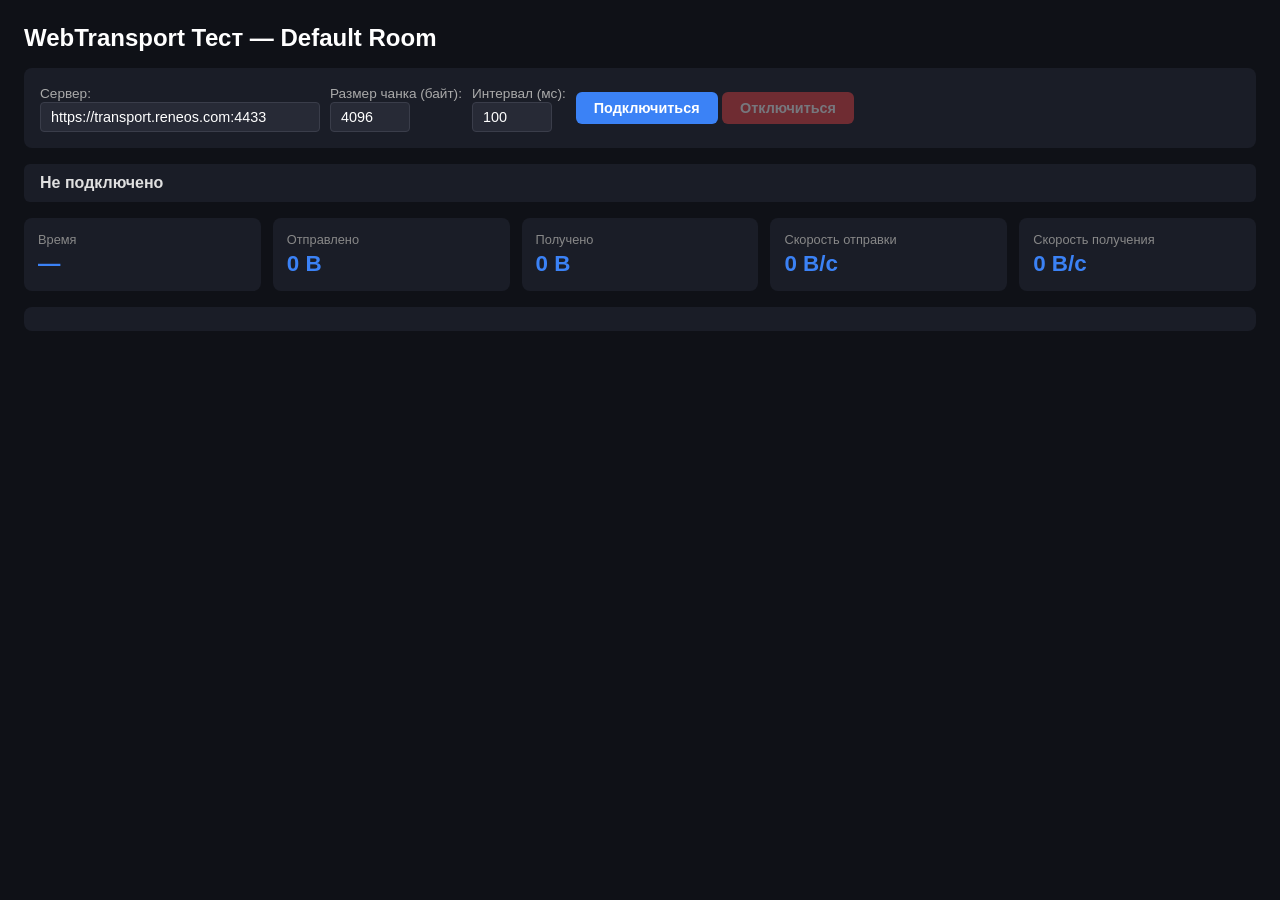
==== test.html @ 484578df "Fix keepalive: 3s client ping + remove auto-connect" ====
<!DOCTYPE html>
<html lang="ru">
<head>
  <meta charset="UTF-8">
  <meta name="viewport" content="width=device-width, initial-scale=1.0">
  <title>WebTransport Тест — Default Room</title>
  <style>
    * { margin: 0; padding: 0; box-sizing: border-box; }
    body {
      font-family: -apple-system, BlinkMacSystemFont, 'Segoe UI', Roboto, sans-serif;
      background: #0f1117; color: #e0e0e0; padding: 24px;
    }
    h1 { margin-bottom: 16px; font-size: 1.5rem; color: #fff; }
    .controls {
      display: flex; flex-wrap: wrap; gap: 10px; align-items: center;
      margin-bottom: 16px; padding: 16px; background: #1a1d27; border-radius: 8px;
    }
    .controls label { font-size: 0.85rem; color: #aaa; }
    .controls input {
      background: #272a36; border: 1px solid #3a3d4a; border-radius: 4px;
      color: #fff; padding: 6px 10px; font-size: 0.9rem; width: 280px;
    }
    .controls input.small { width: 80px; }
    button {
      padding: 8px 18px; border: none; border-radius: 6px; font-size: 0.9rem;
      cursor: pointer; font-weight: 600; transition: opacity .15s;
    }
    button:disabled { opacity: 0.4; cursor: default; }
    .btn-connect { background: #3b82f6; color: #fff; }
    .btn-disconnect { background: #ef4444; color: #fff; }
    #status {
      padding: 10px 16px; margin-bottom: 16px; border-radius: 6px;
      background: #1a1d27; font-weight: 600; font-size: 1rem;
    }
    .metrics {
      display: grid; grid-template-columns: repeat(auto-fit, minmax(200px, 1fr));
      gap: 12px; margin-bottom: 16px;
    }
    .metric {
      background: #1a1d27; border-radius: 8px; padding: 14px;
    }
    .metric .label { font-size: 0.8rem; color: #888; margin-bottom: 4px; }
    .metric .value { font-size: 1.4rem; font-weight: 700; color: #3b82f6; }
    #log {
      background: #1a1d27; border-radius: 8px; padding: 12px;
      max-height: 300px; overflow-y: auto; font-family: 'Consolas', monospace;
      font-size: 0.82rem; line-height: 1.6;
    }
    #log .entry { border-bottom: 1px solid #272a36; padding: 2px 0; }
    #log .time { color: #666; }
  </style>
</head>
<body>

<h1>WebTransport Тест — Default Room</h1>

<div class="controls">
  <div>
    <label>Сервер:</label><br>
    <input id="serverUrl" value="https://transport.reneos.com:4433">
  </div>
  <div>
    <label>Размер чанка (байт):</label><br>
    <input id="chunkSize" class="small" type="number" value="4096" min="64" max="1048576">
  </div>
  <div>
    <label>Интервал (мс):</label><br>
    <input id="intervalMs" class="small" type="number" value="100" min="10" max="5000">
  </div>
  <div>
    <button id="connectBtn" class="btn-connect" onclick="startTest()">Подключиться</button>
    <button id="disconnectBtn" class="btn-disconnect" onclick="stopTest()" disabled>Отключиться</button>
  </div>
</div>

<div id="status">Не подключено</div>

<div class="metrics">
  <div class="metric"><div class="label">Время</div><div class="value"><span id="mTime">—</span></div></div>
  <div class="metric"><div class="label">Отправлено</div><div class="value"><span id="mSent">0 B</span></div></div>
  <div class="metric"><div class="label">Получено</div><div class="value"><span id="mRecv">0 B</span></div></div>
  <div class="metric"><div class="label">Скорость отправки</div><div class="value"><span id="mSendSpeed">0 B/с</span></div></div>
  <div class="metric"><div class="label">Скорость получения</div><div class="value"><span id="mRecvSpeed">0 B/с</span></div></div>
</div>

<div id="log"></div>

<script>
// ─── Протокол ───
const MSG_KEEPALIVE    = 0x00
const MSG_JOIN_DEFAULT = 0x07
const MSG_CALL_CREATED = 0x06
const MSG_CALL_READY   = 0x03
const MSG_PEER_LEFT    = 0x04
const MSG_ERROR        = 0x05
const MEDIA_VIDEO      = 0x10

// ─── Состояние ───
let transport = null
let datagramWriter = null
let keepAliveTimer = null
let sendInterval = null
let metricsTimer = null
let startTime = null
let bytesSent = 0
let bytesReceived = 0
let mediaWriter = null

// ─── UI helpers ───
function logMsg(msg) {
  const el = document.getElementById('log')
  const d = document.createElement('div')
  d.className = 'entry'
  const t = new Date().toLocaleTimeString()
  d.innerHTML = `<span class="time">${t}</span> ${msg}`
  el.prepend(d)
}

function setStatus(text) {
  document.getElementById('status').textContent = text
}

function formatBytes(b) {
  if (b < 1024) return b + ' B'
  if (b < 1024 * 1024) return (b / 1024).toFixed(1) + ' KB'
  if (b < 1024 * 1024 * 1024) return (b / (1024 * 1024)).toFixed(1) + ' MB'
  return (b / (1024 * 1024 * 1024)).toFixed(2) + ' GB'
}

function updateMetrics() {
  if (!startTime) return
  const elapsed = (Date.now() - startTime) / 1000
  document.getElementById('mTime').textContent = elapsed.toFixed(1) + ' сек'
  document.getElementById('mSent').textContent = formatBytes(bytesSent)
  document.getElementById('mRecv').textContent = formatBytes(bytesReceived)
  document.getElementById('mSendSpeed').textContent =
    elapsed > 0 ? formatBytes(bytesSent / elapsed) + '/с' : '0 B/с'
  document.getElementById('mRecvSpeed').textContent =
    elapsed > 0 ? formatBytes(bytesReceived / elapsed) + '/с' : '0 B/с'
}

// ─── Подключение ───
async function startTest() {
  const url = document.getElementById('serverUrl').value.trim()
  if (!url) return

  setStatus('Подключение...')
  document.getElementById('connectBtn').disabled = true

  try {
    transport = new WebTransport(url)
    await transport.ready
    logMsg('Подключено к серверу')

    datagramWriter = transport.datagrams.writable.getWriter()

    // Keep-alive каждые 3 секунды
    keepAliveTimer = setInterval(async () => {
      try { await datagramWriter.write(new Uint8Array([MSG_KEEPALIVE])) }
      catch { /* closed */ }
    }, 3_000)

    // Слушаем datagram-ы и входящие стримы
    listenDatagrams()
    listenIncomingStreams()

    // При закрытии соединения
    transport.closed.then(() => {
      logMsg('Соединение закрыто сервером')
      cleanup()
    }).catch(err => {
      logMsg('Разрыв соединения: ' + err.message)
      cleanup()
    })

    // Отправляем JoinDefault
    await datagramWriter.write(new Uint8Array([MSG_JOIN_DEFAULT]))
    logMsg('Запрос на вход в default room отправлен')
    setStatus('Ожидание второго участника...')

    document.getElementById('disconnectBtn').disabled = false
  } catch (err) {
    logMsg('Ошибка: ' + err.message)
    setStatus('Ошибка подключения')
    document.getElementById('connectBtn').disabled = false
  }
}

// ─── Datagram listener ───
async function listenDatagrams() {
  const reader = transport.datagrams.readable.getReader()
  try {
    while (true) {
      const { value, done } = await reader.read()
      if (done) break
      handleDatagram(value)
    }
  } catch { /* closed */ }
}

function handleDatagram(data) {
  if (!data || data.length === 0) return
  const type = data[0]
  const decoder = new TextDecoder()

  switch (type) {
    case MSG_CALL_CREATED: {
      const key = decoder.decode(data.slice(1, 13))
      logMsg('Комната создана, ключ: <b>' + key + '</b>')
      setStatus('Ожидание второго участника... Ключ: ' + key)
      break
    }
    case MSG_CALL_READY: {
      logMsg('<b>Оба участника подключены — старт обмена!</b>')
      setStatus('Активный обмен данными')
      startDataExchange()
      break
    }
    case MSG_PEER_LEFT: {
      logMsg('Второй участник отключился — завершаем')
      stopTest()
      break
    }
    case MSG_ERROR: {
      const msg = decoder.decode(data.slice(1))
      logMsg('Ошибка от сервера: ' + msg)
      setStatus('Ошибка: ' + msg)
      break
    }
  }
}

// ─── Incoming streams (получение данных) ───
async function listenIncomingStreams() {
  const reader = transport.incomingUnidirectionalStreams.getReader()
  try {
    while (true) {
      const { value: stream, done } = await reader.read()
      if (done) break
      readIncomingStream(stream)
    }
  } catch { /* closed */ }
}

async function readIncomingStream(stream) {
  const reader = stream.getReader()
  let leftover = new Uint8Array(0)

  try {
    while (true) {
      const { value, done } = await reader.read()
      if (done) break

      let data
      if (leftover.length > 0) {
        data = new Uint8Array(leftover.length + value.byteLength)
        data.set(leftover, 0)
        data.set(value, leftover.length)
      } else {
        data = value
      }

      let pos = 0
      while (pos + 5 <= data.length) {
        const view = new DataView(data.buffer, data.byteOffset + pos + 1, 4)
        const payloadLen = view.getUint32(0, false)

        if (pos + 5 + payloadLen > data.length) break

        bytesReceived += 5 + payloadLen
        pos += 5 + payloadLen
      }

      leftover = pos < data.length ? data.slice(pos) : new Uint8Array(0)
    }
  } catch { /* closed */ }
}

// ─── Отправка данных ───
async function startDataExchange() {
  startTime = Date.now()
  bytesSent = 0
  bytesReceived = 0

  metricsTimer = setInterval(updateMetrics, 500)

  const stream = await transport.createUnidirectionalStream()
  mediaWriter = stream.getWriter()

  const chunkSize = Math.min(
    Math.max(parseInt(document.getElementById('chunkSize').value) || 4096, 64),
    1048576
  )
  const intervalMs = Math.min(
    Math.max(parseInt(document.getElementById('intervalMs').value) || 100, 10),
    5000
  )

  logMsg(`Отправка: ${formatBytes(chunkSize)} каждые ${intervalMs} мс`)

  sendInterval = setInterval(async () => {
    try {
      const payload = new Uint8Array(chunkSize)
      crypto.getRandomValues(payload)

      const header = new Uint8Array(5)
      header[0] = MEDIA_VIDEO
      new DataView(header.buffer).setUint32(1, payload.byteLength, false)

      await mediaWriter.write(header)
      await mediaWriter.write(payload)

      bytesSent += 5 + payload.byteLength
    } catch {
      clearInterval(sendInterval)
      sendInterval = null
    }
  }, intervalMs)
}

// ─── Cleanup / disconnect ───
function cleanup() {
  if (keepAliveTimer) { clearInterval(keepAliveTimer); keepAliveTimer = null }
  if (sendInterval)   { clearInterval(sendInterval);   sendInterval = null }
  if (metricsTimer)   { clearInterval(metricsTimer);   metricsTimer = null }
  updateMetrics()
  setStatus('Отключено')
  document.getElementById('connectBtn').disabled = false
  document.getElementById('disconnectBtn').disabled = true
}

async function stopTest() {
  if (sendInterval) { clearInterval(sendInterval); sendInterval = null }

  try { if (mediaWriter)    { await mediaWriter.close();    mediaWriter = null } }
  catch { /* ignore */ }
  try { if (datagramWriter) { await datagramWriter.close(); datagramWriter = null } }
  catch { /* ignore */ }
  try { if (transport)      { transport.close();            transport = null } }
  catch { /* ignore */ }

  cleanup()
  logMsg('Тест завершён')
}

// Без авто-подключения — только по кнопке
</script>

</body>
</html>
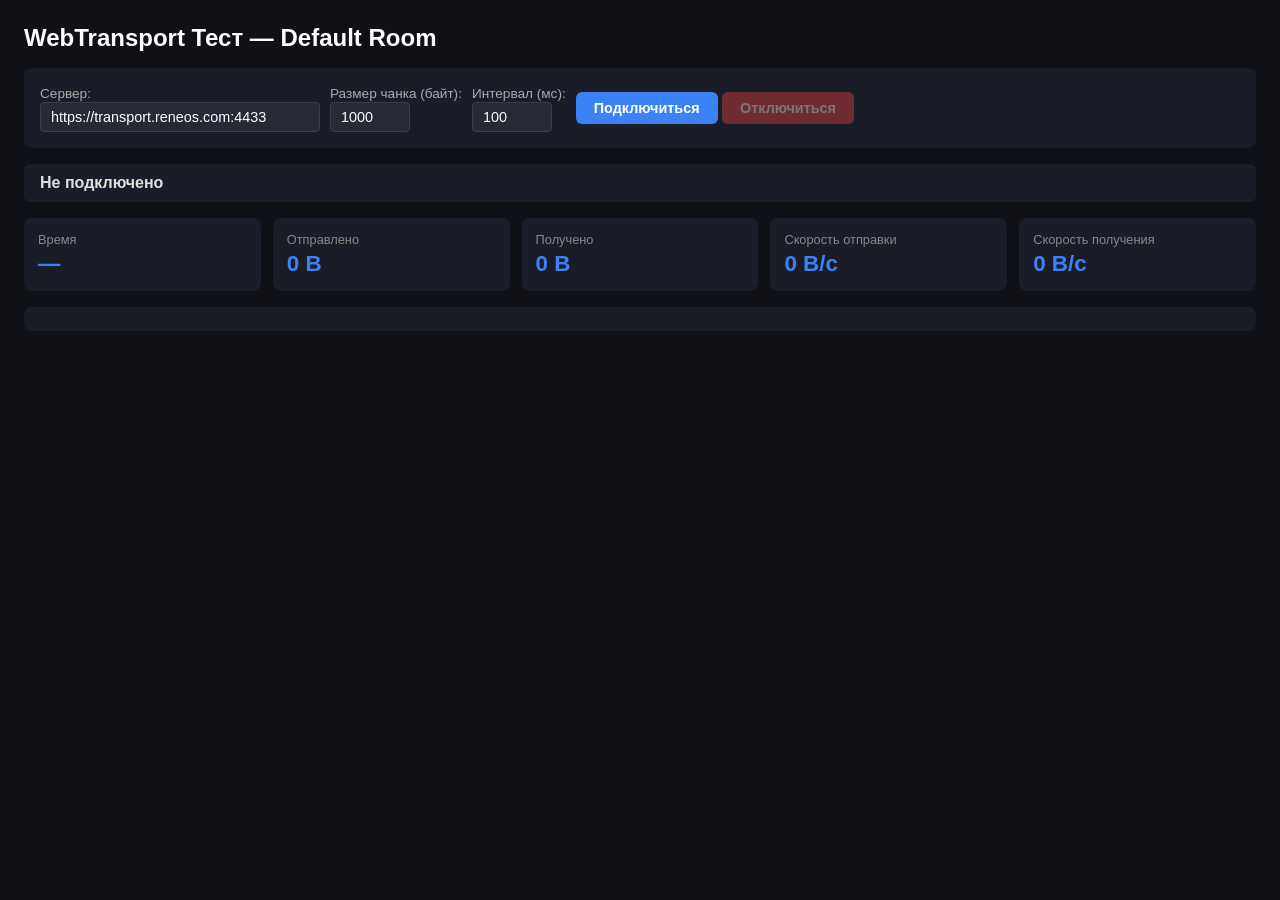
==== commit d658ea7a: "Switch test to datagram relay (no uni-streams)" ====
--- a/test.html
+++ b/test.html
@@ -61,7 +61,7 @@
   </div>
   <div>
     <label>Размер чанка (байт):</label><br>
-    <input id="chunkSize" class="small" type="number" value="4096" min="64" max="1048576">
+    <input id="chunkSize" class="small" type="number" value="1000" min="64" max="1200">
   </div>
   <div>
     <label>Интервал (мс):</label><br>
@@ -99,12 +99,10 @@
 let transport = null
 let datagramWriter = null
 let keepAliveTimer = null
-let sendInterval = null
 let metricsTimer = null
 let startTime = null
 let bytesSent = 0
 let bytesReceived = 0
-let mediaWriter = null
 
 // ─── UI helpers ───
 function logMsg(msg) {
@@ -160,9 +158,8 @@
       catch { /* closed */ }
     }, 3_000)
 
-    // Слушаем datagram-ы и входящие стримы
+    // Слушаем datagram-ы (управление + данные от пира)
     listenDatagrams()
-    listenIncomingStreams()
 
     // При закрытии соединения
     transport.closed.then(() => {
@@ -204,6 +201,8 @@
   const decoder = new TextDecoder()
 
   switch (type) {
+    case MSG_KEEPALIVE:
+      break
     case MSG_CALL_CREATED: {
       const key = decoder.decode(data.slice(1, 13))
       logMsg('Комната создана, ключ: <b>' + key + '</b>')
@@ -212,7 +211,7 @@
     }
     case MSG_CALL_READY: {
       logMsg('<b>Оба участника подключены — старт обмена!</b>')
-      setStatus('Активный обмен данными')
+      setStatus('Активный обмен данными (через datagrams)')
       startDataExchange()
       break
     }
@@ -227,56 +226,18 @@
       setStatus('Ошибка: ' + msg)
       break
     }
+    default: {
+      // Данные от пира (type >= 0x10)
+      if (type >= 0x10) {
+        bytesReceived += data.byteLength
+      }
+    }
   }
 }
 
-// ─── Incoming streams (получение данных) ───
-async function listenIncomingStreams() {
-  const reader = transport.incomingUnidirectionalStreams.getReader()
-  try {
-    while (true) {
-      const { value: stream, done } = await reader.read()
-      if (done) break
-      readIncomingStream(stream)
-    }
-  } catch { /* closed */ }
-}
-
-async function readIncomingStream(stream) {
-  const reader = stream.getReader()
-  let leftover = new Uint8Array(0)
-
-  try {
-    while (true) {
-      const { value, done } = await reader.read()
-      if (done) break
-
-      let data
-      if (leftover.length > 0) {
-        data = new Uint8Array(leftover.length + value.byteLength)
-        data.set(leftover, 0)
-        data.set(value, leftover.length)
-      } else {
-        data = value
-      }
-
-      let pos = 0
-      while (pos + 5 <= data.length) {
-        const view = new DataView(data.buffer, data.byteOffset + pos + 1, 4)
-        const payloadLen = view.getUint32(0, false)
-
-        if (pos + 5 + payloadLen > data.length) break
-
-        bytesReceived += 5 + payloadLen
-        pos += 5 + payloadLen
-      }
-
-      leftover = pos < data.length ? data.slice(pos) : new Uint8Array(0)
-    }
-  } catch { /* closed */ }
-}
-
-// ─── Отправка данных ───
+// ─── Отправка данных через datagrams ───
+let sending = false
+
 async function startDataExchange() {
   startTime = Date.now()
   bytesSent = 0
@@ -284,44 +245,41 @@
 
   metricsTimer = setInterval(updateMetrics, 500)
 
-  const stream = await transport.createUnidirectionalStream()
-  mediaWriter = stream.getWriter()
-
   const chunkSize = Math.min(
-    Math.max(parseInt(document.getElementById('chunkSize').value) || 4096, 64),
-    1048576
+    Math.max(parseInt(document.getElementById('chunkSize').value) || 1000, 64),
+    1200
   )
   const intervalMs = Math.min(
     Math.max(parseInt(document.getElementById('intervalMs').value) || 100, 10),
     5000
   )
 
-  logMsg(`Отправка: ${formatBytes(chunkSize)} каждые ${intervalMs} мс`)
-
-  sendInterval = setInterval(async () => {
-    try {
-      const payload = new Uint8Array(chunkSize)
-      crypto.getRandomValues(payload)
-
-      const header = new Uint8Array(5)
-      header[0] = MEDIA_VIDEO
-      new DataView(header.buffer).setUint32(1, payload.byteLength, false)
-
-      await mediaWriter.write(header)
-      await mediaWriter.write(payload)
-
-      bytesSent += 5 + payload.byteLength
-    } catch {
-      clearInterval(sendInterval)
-      sendInterval = null
-    }
-  }, intervalMs)
+  logMsg(`Отправка datagrams: ${formatBytes(chunkSize)} каждые ${intervalMs} мс`)
+
+  sending = true
+  ;(async function sendLoop() {
+    while (sending) {
+      try {
+        // [type 1B][random payload]
+        const msg = new Uint8Array(1 + chunkSize)
+        msg[0] = MEDIA_VIDEO
+        crypto.getRandomValues(msg.subarray(1))
+        await datagramWriter.write(msg)
+        bytesSent += msg.byteLength
+        if (intervalMs > 0) {
+          await new Promise(r => setTimeout(r, intervalMs))
+        }
+      } catch {
+        sending = false
+      }
+    }
+  })()
 }
 
 // ─── Cleanup / disconnect ───
 function cleanup() {
   if (keepAliveTimer) { clearInterval(keepAliveTimer); keepAliveTimer = null }
-  if (sendInterval)   { clearInterval(sendInterval);   sendInterval = null }
+  sending = false
   if (metricsTimer)   { clearInterval(metricsTimer);   metricsTimer = null }
   updateMetrics()
   setStatus('Отключено')
@@ -330,10 +288,8 @@
 }
 
 async function stopTest() {
-  if (sendInterval) { clearInterval(sendInterval); sendInterval = null }
-
-  try { if (mediaWriter)    { await mediaWriter.close();    mediaWriter = null } }
-  catch { /* ignore */ }
+  sending = false
+
   try { if (datagramWriter) { await datagramWriter.close(); datagramWriter = null } }
   catch { /* ignore */ }
   try { if (transport)      { transport.close();            transport = null } }
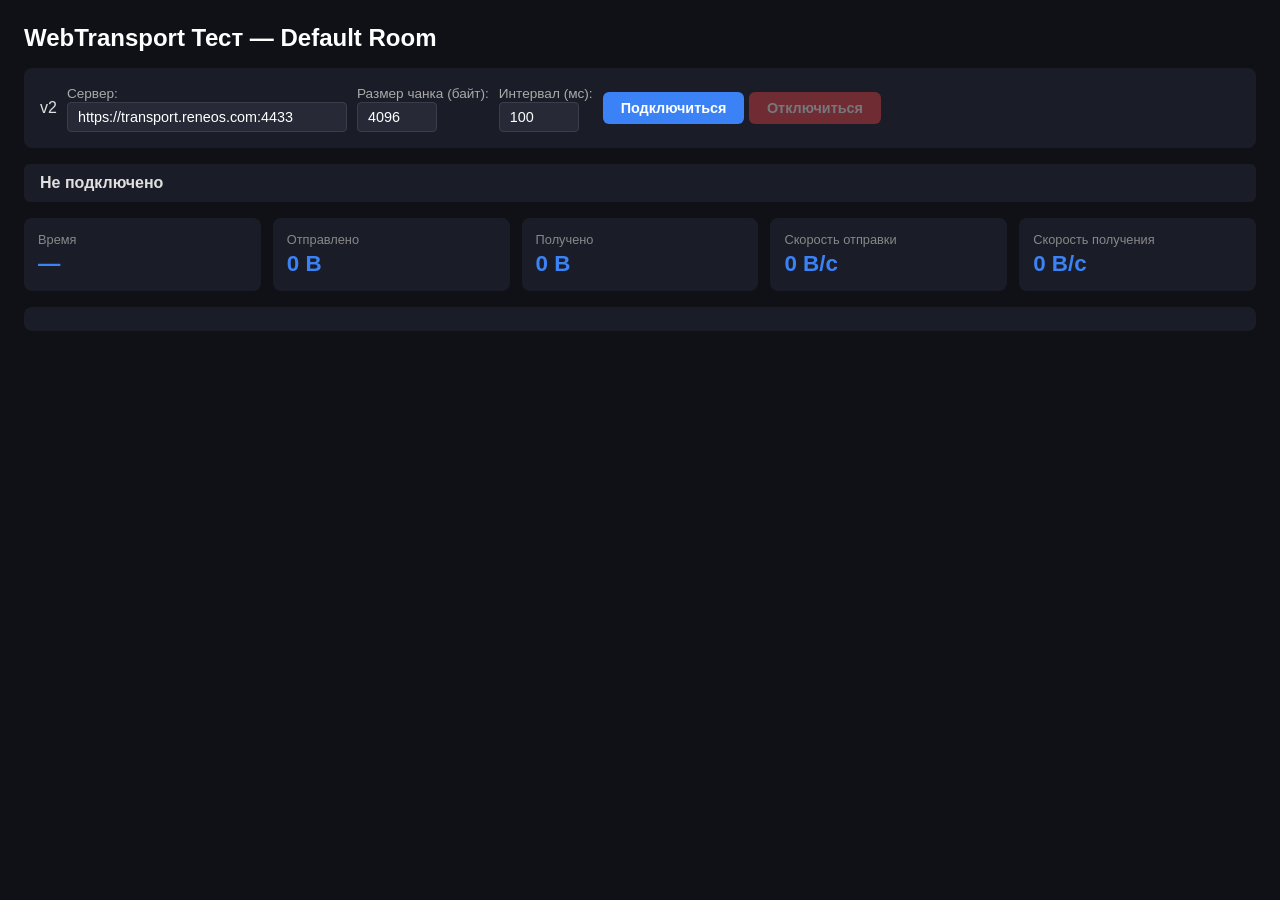
==== commit 46636be7: "Update" ====
--- a/test.html
+++ b/test.html
@@ -54,14 +54,14 @@
 
 <h1>WebTransport Тест — Default Room</h1>
 
-<div class="controls">
+<div class="controls">v2
   <div>
     <label>Сервер:</label><br>
     <input id="serverUrl" value="https://transport.reneos.com:4433">
   </div>
   <div>
     <label>Размер чанка (байт):</label><br>
-    <input id="chunkSize" class="small" type="number" value="1000" min="64" max="1200">
+    <input id="chunkSize" class="small" type="number" value="4096" min="64" max="1048576">
   </div>
   <div>
     <label>Интервал (мс):</label><br>
@@ -103,6 +103,35 @@
 let startTime = null
 let bytesSent = 0
 let bytesReceived = 0
+let mediaWriter = null
+let maxDatagramSize = null
+let sendErrorCount = 0
+
+function logSendError(err) {
+  sendErrorCount += 1
+  if (sendErrorCount <= 5) {
+    logMsg('<span style="color:#f66">Send error: ' + ((err && err.message) || err) + '</span>')
+  }
+}
+
+function trySendDatagram(data) {
+  if (!datagramWriter) return false
+
+  if (maxDatagramSize && data.byteLength > maxDatagramSize) {
+    logSendError(`datagram ${data.byteLength} B exceeds maxDatagramSize ${maxDatagramSize} B`)
+    return false
+  }
+
+  const desiredSize = datagramWriter.desiredSize
+  if (desiredSize !== null && desiredSize <= 0) {
+    return false
+  }
+
+  datagramWriter.write(data).catch((err) => {
+    logSendError(err)
+  })
+  return true
+}
 
 // ─── UI helpers ───
 function logMsg(msg) {
@@ -151,15 +180,18 @@
     logMsg('Подключено к серверу')
 
     datagramWriter = transport.datagrams.writable.getWriter()
+    maxDatagramSize = transport.datagrams.maxDatagramSize || null
+    sendErrorCount = 0
+    logMsg('maxDatagramSize: ' + (maxDatagramSize || 'n/a') + ' B')
 
     // Keep-alive каждые 3 секунды
-    keepAliveTimer = setInterval(async () => {
-      try { await datagramWriter.write(new Uint8Array([MSG_KEEPALIVE])) }
-      catch { /* closed */ }
+    keepAliveTimer = setInterval(() => {
+      trySendDatagram(new Uint8Array([MSG_KEEPALIVE]))
     }, 3_000)
 
-    // Слушаем datagram-ы (управление + данные от пира)
+    // Слушаем datagram-ы и входящие стримы
     listenDatagrams()
+    listenIncomingStreams()
 
     // При закрытии соединения
     transport.closed.then(() => {
@@ -201,8 +233,6 @@
   const decoder = new TextDecoder()
 
   switch (type) {
-    case MSG_KEEPALIVE:
-      break
     case MSG_CALL_CREATED: {
       const key = decoder.decode(data.slice(1, 13))
       logMsg('Комната создана, ключ: <b>' + key + '</b>')
@@ -211,7 +241,7 @@
     }
     case MSG_CALL_READY: {
       logMsg('<b>Оба участника подключены — старт обмена!</b>')
-      setStatus('Активный обмен данными (через datagrams)')
+      setStatus('Активный обмен данными')
       startDataExchange()
       break
     }
@@ -226,16 +256,56 @@
       setStatus('Ошибка: ' + msg)
       break
     }
-    default: {
-      // Данные от пира (type >= 0x10)
-      if (type >= 0x10) {
-        bytesReceived += data.byteLength
+  }
+}
+
+// ─── Incoming streams (получение данных) ───
+async function listenIncomingStreams() {
+  const reader = transport.incomingUnidirectionalStreams.getReader()
+  try {
+    while (true) {
+      const { value: stream, done } = await reader.read()
+      if (done) break
+      readIncomingStream(stream)
+    }
+  } catch { /* closed */ }
+}
+
+async function readIncomingStream(stream) {
+  const reader = stream.getReader()
+  let leftover = new Uint8Array(0)
+
+  try {
+    while (true) {
+      const { value, done } = await reader.read()
+      if (done) break
+
+      let data
+      if (leftover.length > 0) {
+        data = new Uint8Array(leftover.length + value.byteLength)
+        data.set(leftover, 0)
+        data.set(value, leftover.length)
+      } else {
+        data = value
       }
-    }
-  }
-}
-
-// ─── Отправка данных через datagrams ───
+
+      let pos = 0
+      while (pos + 5 <= data.length) {
+        const view = new DataView(data.buffer, data.byteOffset + pos + 1, 4)
+        const payloadLen = view.getUint32(0, false)
+
+        if (pos + 5 + payloadLen > data.length) break
+
+        bytesReceived += 5 + payloadLen
+        pos += 5 + payloadLen
+      }
+
+      leftover = pos < data.length ? data.slice(pos) : new Uint8Array(0)
+    }
+  } catch { /* closed */ }
+}
+
+// ─── Отправка данных ───
 let sending = false
 
 async function startDataExchange() {
@@ -245,27 +315,35 @@
 
   metricsTimer = setInterval(updateMetrics, 500)
 
-  const chunkSize = Math.min(
-    Math.max(parseInt(document.getElementById('chunkSize').value) || 1000, 64),
-    1200
+  const requestedChunkSize = Math.min(
+  Math.max(parseInt(document.getElementById('chunkSize').value) || 4096, 64),
+  1048576
   )
+  const chunkSize = maxDatagramSize ? Math.min(requestedChunkSize, Math.max(64, maxDatagramSize - 1)) : requestedChunkSize
   const intervalMs = Math.min(
     Math.max(parseInt(document.getElementById('intervalMs').value) || 100, 10),
     5000
   )
 
-  logMsg(`Отправка datagrams: ${formatBytes(chunkSize)} каждые ${intervalMs} мс`)
+  if (chunkSize !== requestedChunkSize) {
+    logMsg(`Размер чанка уменьшен до ${formatBytes(chunkSize)} по maxDatagramSize`) 
+  }
+
+  logMsg(`Отправка: ${formatBytes(chunkSize)} каждые ${intervalMs} мс`)
 
   sending = true
   ;(async function sendLoop() {
+    const payload = new Uint8Array(chunkSize)
+    const header = new Uint8Array(5)
+    header[0] = MEDIA_VIDEO
+    new DataView(header.buffer).setUint32(1, chunkSize, false)
+
     while (sending) {
       try {
-        // [type 1B][random payload]
-        const msg = new Uint8Array(1 + chunkSize)
-        msg[0] = MEDIA_VIDEO
-        crypto.getRandomValues(msg.subarray(1))
-        await datagramWriter.write(msg)
-        bytesSent += msg.byteLength
+        crypto.getRandomValues(payload)
+        await mediaWriter.write(header)
+        await mediaWriter.write(payload)
+        bytesSent += 5 + payload.byteLength
         if (intervalMs > 0) {
           await new Promise(r => setTimeout(r, intervalMs))
         }
@@ -289,7 +367,10 @@
 
 async function stopTest() {
   sending = false
-
+	maxDatagramSize = null
+
+  try { if (mediaWriter)    { await mediaWriter.close();    mediaWriter = null } }
+  catch { /* ignore */ }
   try { if (datagramWriter) { await datagramWriter.close(); datagramWriter = null } }
   catch { /* ignore */ }
   try { if (transport)      { transport.close();            transport = null } }
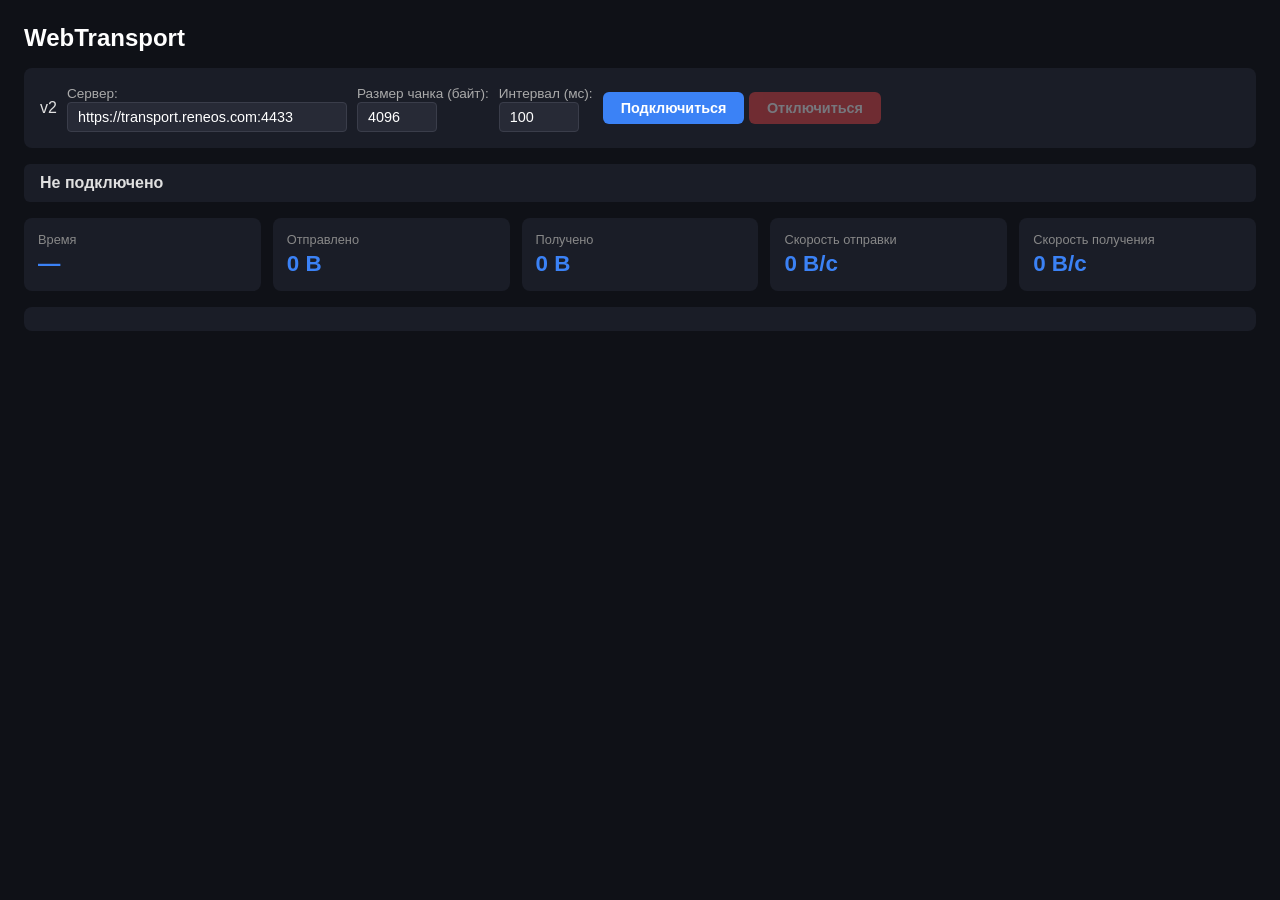
==== commit 67b4e4b7: "Update" ====
--- a/test.html
+++ b/test.html
@@ -52,7 +52,7 @@
 </head>
 <body>
 
-<h1>WebTransport Тест — Default Room</h1>
+<h1>WebTransport</h1>
 
 <div class="controls">v2
   <div>
